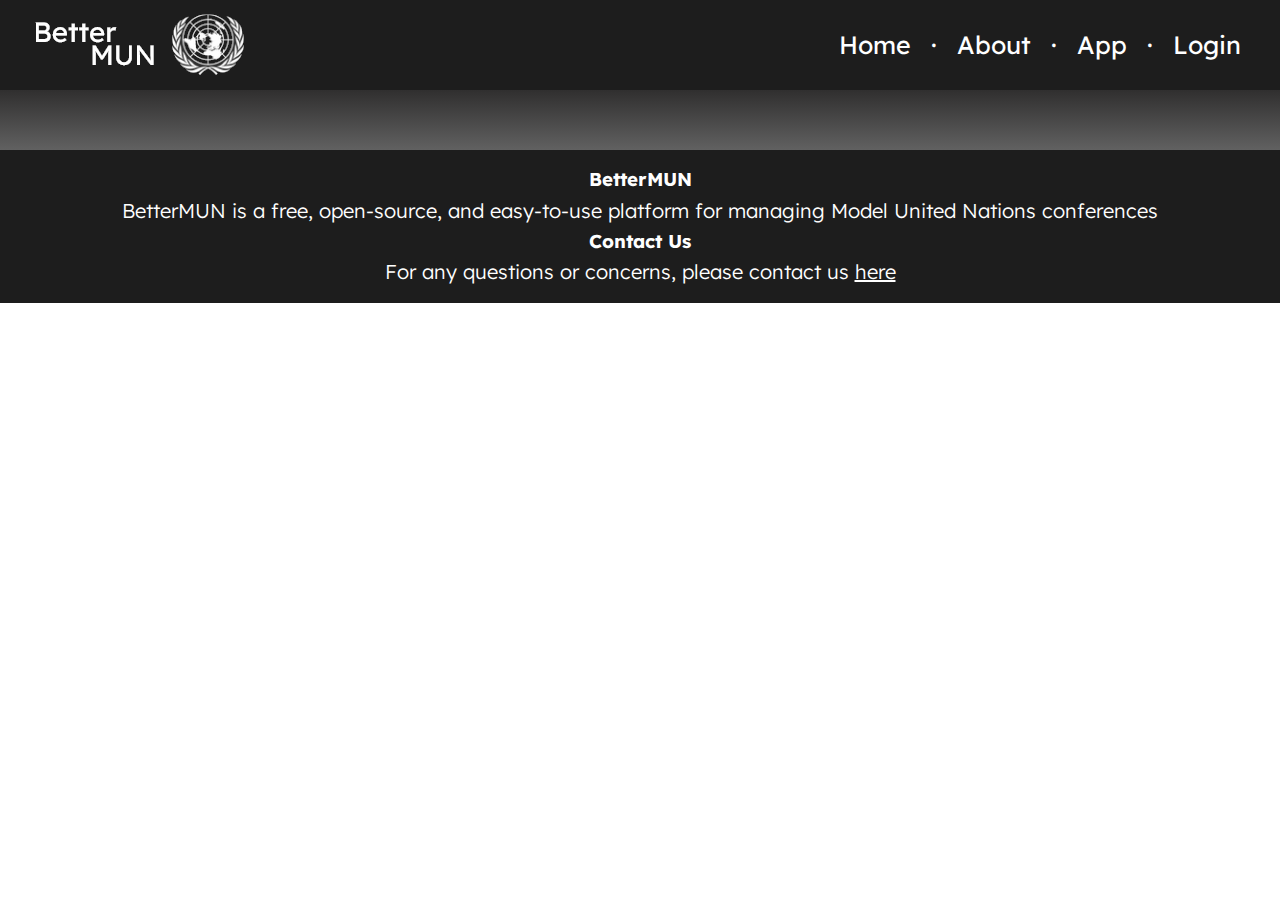
==== frontend/about.html @ 2ed1a774 "added new shell pages" ====
<!DOCTYPE html>
<html lang="en">
  <head>
    <title>BetterMUN</title>
    <link rel="stylesheet" type="text/css" href="static/css/root.css">
    <link rel="stylesheet" type="text/css" href="static/css/index.css">
    <link rel="stylesheet" type="text/css" href="static/css/header.css">
    <link rel="stylesheet" type="text/css" href="static/css/footer.css">
  </head>
  <body>
    <header>
      <a href="index.html">
      <img src="static/media/bettermunlogo.png" alt="BetterMUN Logo">
      </a>
      <nav>
        <ul>
          <li><a href="index.html">Home</a></li>
          <li>·</li>
          <li><a href="about.html">About</a></li>
          <li>·</li>
          <li><a href="app.html">App</a></li>
          <li>·</li>
          <li><a href="login.html">Login</a></li>
        </ul>
      </nav>
    </header>
    <main>
    </main>
    <footer>
        <h3>BetterMUN</h3>
        <p>BetterMUN is a free, open-source, and easy-to-use platform for managing Model United Nations conferences</p>
        <h3>Contact Us</h3>
        <p>For any questions or concerns, please contact us <a href="mailto: bettermunsupport@joelf.me">here</a></p>
    </footer>
  </body>
</html>
---- frontend/static/css/root.css ----
@import url('https://fonts.googleapis.com/css2?family=Lexend:wght@100..900&display=swap');

* {
    margin: 0;
    padding: 0;
    box-sizing: border-box;
}


main {
    padding: 0.5% 1.5% 0% 1.5%;
}

h1 {
    font-family: Lexend, sans-serif;
    font-size: 70px;
    font-weight: 700;
    color: #fff;
    text-align: left;
}

h2 {
    font-family: Lexend, sans-serif;
    font-size: 2.5rem;
    font-weight: 350;
    color: #fff;
    text-align: left;
}

p {
    font-family: Lexend, sans-serif;
    font-size: 20px;
    font-weight: 300;
    color: #fff;
    text-align: left;
}

body {
    line-height: 1.6;
    background-image: rgb(97, 97, 97); /* linear-gradient(rgb(48, 47, 47), rgb(97, 97, 97)); */
    height: 100%;
    overflow-y: scroll;
}
---- frontend/static/css/index.css ----
/* Probably the most cluttered page, need to adjust these values and reduce some stuff to make
it a bit nicer to see on the page and edit */

body {
    font-family: Lexend, sans-serif;
    line-height: 1.6;
    height: 100%;
    width: 100%;
}

main {
    background-image: linear-gradient(rgb(48, 47, 47), rgb(97, 97, 97));
    z-index: 1;
    width: 100%;
    height: 100%;
    padding: 30px 70px;
    display: flex;
    flex-direction: column;
}

.content {
    display: flex;
    align-items: flex-start;
    justify-content: space-between;
}

.text {
    width: 60%;
    padding-top: 30px;
}

.image {
    display: flex;
    justify-content: center;
    align-items: center;
    width: 40%;
}

.image img {
    max-width: 100%;
    height: auto;
}

h1 {
    text-align: left;
    line-height: 1.2;
}

h2 {
    padding-top: 10px;
    text-align: left;
    line-height: 1.2;
}

#primary-gradient {
    background-image: linear-gradient(rgb(48, 47, 47), rgb(97, 97, 97));
}

/* This feels very unecessary for a button, especially when it doesnt even look that great. On the to do list */ 

.getstarted {
    background-color: #1d1d1d;
    border-radius: 30px;
    font-family: Lexend, sans-serif;
    font-size: 50px;
    font-weight: 500px;
    color: #fff;
    padding: 20px 40px;
    text-align: center;
    text-decoration: none;
    display: inline-block;
    margin: 20px;
    border: 0px solid;

}

.getstarted:hover {
    background-color: #fff;
    color: #1d1d1d;
}
---- frontend/static/css/header.css ----
header {
    display: flex;
    align-items: center;
    justify-content: space-between;
    padding: 0% 1.5% 0% 1.5%;
    width: 100%;
    height: 10vh;
    font-family: Lexend, sans-serif;
    line-height: 1.6;
    background-color: #1d1d1d;
    color: #fff;
    position: sticky;
}

header a {
    display: flex;
    align-items: center;
}

/* These look redundant, but i havent found a way to condense them without breaking something. */

nav {
    margin-left: auto;
    
}

nav ul {
    display: flex;
    list-style: none;
}

nav ul li {
    margin-right: 20px;
    font-size: 25px;
}

nav ul li a {
    color: #fff;
    text-decoration: none;
}
---- frontend/static/css/footer.css ----
footer {
    display: flex;
    flex-direction: column;
    align-items: center;
    justify-content: center;
    width: 100%;
    height: 17vh;
    font-family: Lexend, sans-serif;
    line-height: 1.6;
    background-color: #1d1d1d;
    color: #fff;
    position: static;
}

a {
    color: #fff;
}
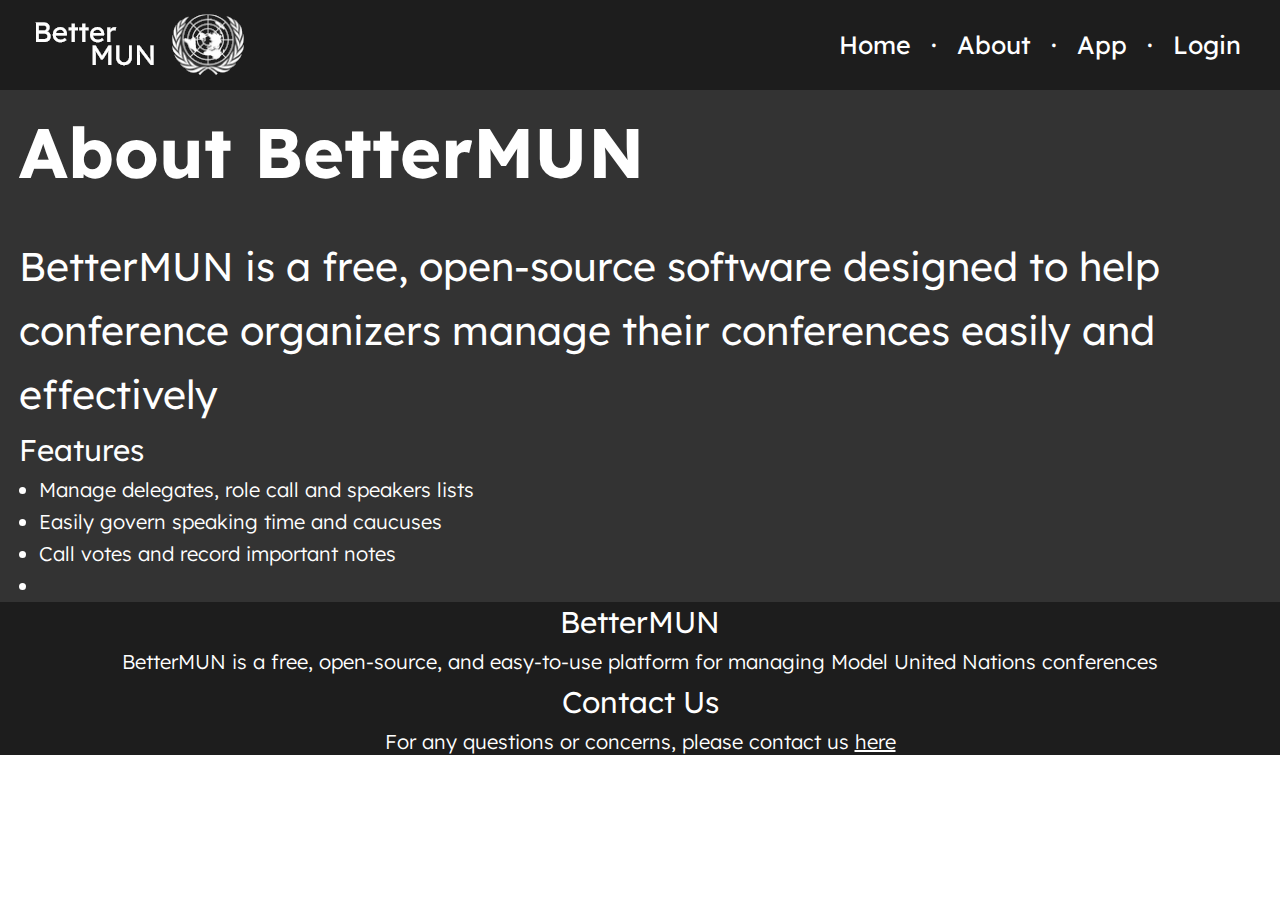
==== commit 8b844417: "added to about.html" ====
--- a/frontend/about.html
+++ b/frontend/about.html
@@ -3,7 +3,7 @@
   <head>
     <title>BetterMUN</title>
     <link rel="stylesheet" type="text/css" href="static/css/root.css">
-    <link rel="stylesheet" type="text/css" href="static/css/index.css">
+    <link rel="stylesheet" type="text/css" href="static/css/about.css">
     <link rel="stylesheet" type="text/css" href="static/css/header.css">
     <link rel="stylesheet" type="text/css" href="static/css/footer.css">
   </head>
@@ -13,18 +13,26 @@
       <img src="static/media/bettermunlogo.png" alt="BetterMUN Logo">
       </a>
       <nav>
-        <ul>
-          <li><a href="index.html">Home</a></li>
-          <li>·</li>
-          <li><a href="about.html">About</a></li>
-          <li>·</li>
-          <li><a href="app.html">App</a></li>
-          <li>·</li>
-          <li><a href="login.html">Login</a></li>
+        <ul class="navul">
+          <li class="navli"><a class="nava" href="index.html">Home</a></li>
+          <li class="navli">·</li>
+          <li class="navli"><a class="nava" href="about.html">About</a></li>
+          <li class="navli">·</li>
+          <li class="navli"><a class="nava" href="app.html">App</a></li>
+          <li class="navli">·</li>
+          <li class="navli"><a class="nava" href="login.html">Login</a></li>
         </ul>
       </nav>
     </header>
     <main>
+    <h1>About BetterMUN</h1><br>
+    <h2>BetterMUN is a free, open-source software designed to help conference organizers manage their conferences easily and effectively</h2>
+    <h3>Features</h3>
+    <ul>
+        <li class="aboutli">Manage delegates, role call and speakers lists</li>
+        <li class="aboutli">Easily govern speaking time and caucuses</li>
+        <li class="aboutli">Call votes and record important notes</li>
+        <li class="aboutli"></li>
     </main>
     <footer>
         <h3>BetterMUN</h3>
--- a/frontend/static/css/root.css
+++ b/frontend/static/css/root.css
@@ -21,7 +21,15 @@
 
 h2 {
     font-family: Lexend, sans-serif;
-    font-size: 2.5rem;
+    font-size: 40px;
+    font-weight: 350;
+    color: #fff;
+    text-align: left;
+}
+
+h3 {
+    font-family: Lexend, sans-serif;
+    font-size: 30px;
     font-weight: 350;
     color: #fff;
     text-align: left;
--- a/frontend/static/css/about.css
+++ b/frontend/static/css/about.css
@@ -0,0 +1,17 @@
+main {
+    background-color: #333;
+    z-index: 1;
+    width: 100%;
+    height: 100%;;
+}
+
+
+
+.aboutli {
+    list-style-type: disc;
+    font-family: Lexend, sans-serif;
+    font-size: 20px;
+    font-weight: 300;
+    color: #ffffff;
+    margin-left: 20px;
+}--- a/frontend/static/css/header.css
+++ b/frontend/static/css/header.css
@@ -25,17 +25,18 @@
     
 }
 
-nav ul {
+.navul {
     display: flex;
     list-style: none;
+    list-style-type: none;
 }
 
-nav ul li {
+.navli {
     margin-right: 20px;
     font-size: 25px;
 }
 
-nav ul li a {
+.nava {
     color: #fff;
     text-decoration: none;
 }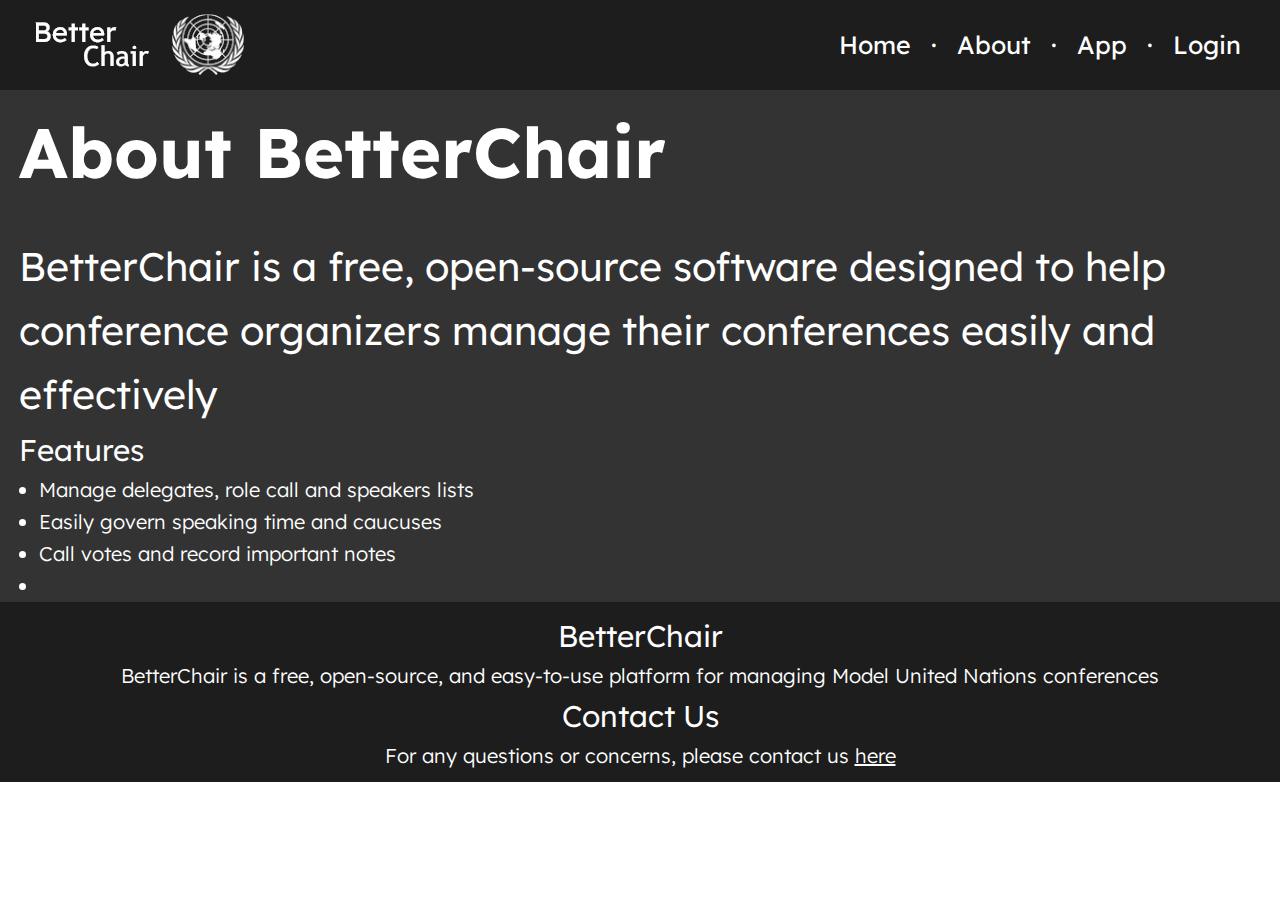
==== commit 831ee10d: "added app3,4 + consistency changes" ====
--- a/frontend/about.html
+++ b/frontend/about.html
@@ -1,7 +1,7 @@
 <!DOCTYPE html>
 <html lang="en">
   <head>
-    <title>BetterMUN</title>
+    <title>BetterChair</title>
     <link rel="stylesheet" type="text/css" href="static/css/root.css">
     <link rel="stylesheet" type="text/css" href="static/css/about.css">
     <link rel="stylesheet" type="text/css" href="static/css/header.css">
@@ -10,7 +10,7 @@
   <body>
     <header>
       <a href="index.html">
-      <img src="static/media/bettermunlogo.png" alt="BetterMUN Logo">
+      <img src="static/media/betterchairlogo.png" alt="BetterChair Logo">
       </a>
       <nav>
         <ul class="navul">
@@ -25,8 +25,8 @@
       </nav>
     </header>
     <main>
-    <h1>About BetterMUN</h1><br>
-    <h2>BetterMUN is a free, open-source software designed to help conference organizers manage their conferences easily and effectively</h2>
+    <h1>About BetterChair</h1><br>
+    <h2>BetterChair is a free, open-source software designed to help conference organizers manage their conferences easily and effectively</h2>
     <h3>Features</h3>
     <ul>
         <li class="aboutli">Manage delegates, role call and speakers lists</li>
@@ -35,8 +35,8 @@
         <li class="aboutli"></li>
     </main>
     <footer>
-        <h3>BetterMUN</h3>
-        <p>BetterMUN is a free, open-source, and easy-to-use platform for managing Model United Nations conferences</p>
+        <h3>BetterChair</h3>
+        <p>BetterChair is a free, open-source, and easy-to-use platform for managing Model United Nations conferences</p>
         <h3>Contact Us</h3>
         <p>For any questions or concerns, please contact us <a href="mailto: bettermunsupport@joelf.me">here</a></p>
     </footer>
--- a/frontend/static/css/footer.css
+++ b/frontend/static/css/footer.css
@@ -4,7 +4,7 @@
     align-items: center;
     justify-content: center;
     width: 100%;
-    height: 17vh;
+    height: 20vh;
     font-family: Lexend, sans-serif;
     line-height: 1.6;
     background-color: #1d1d1d;
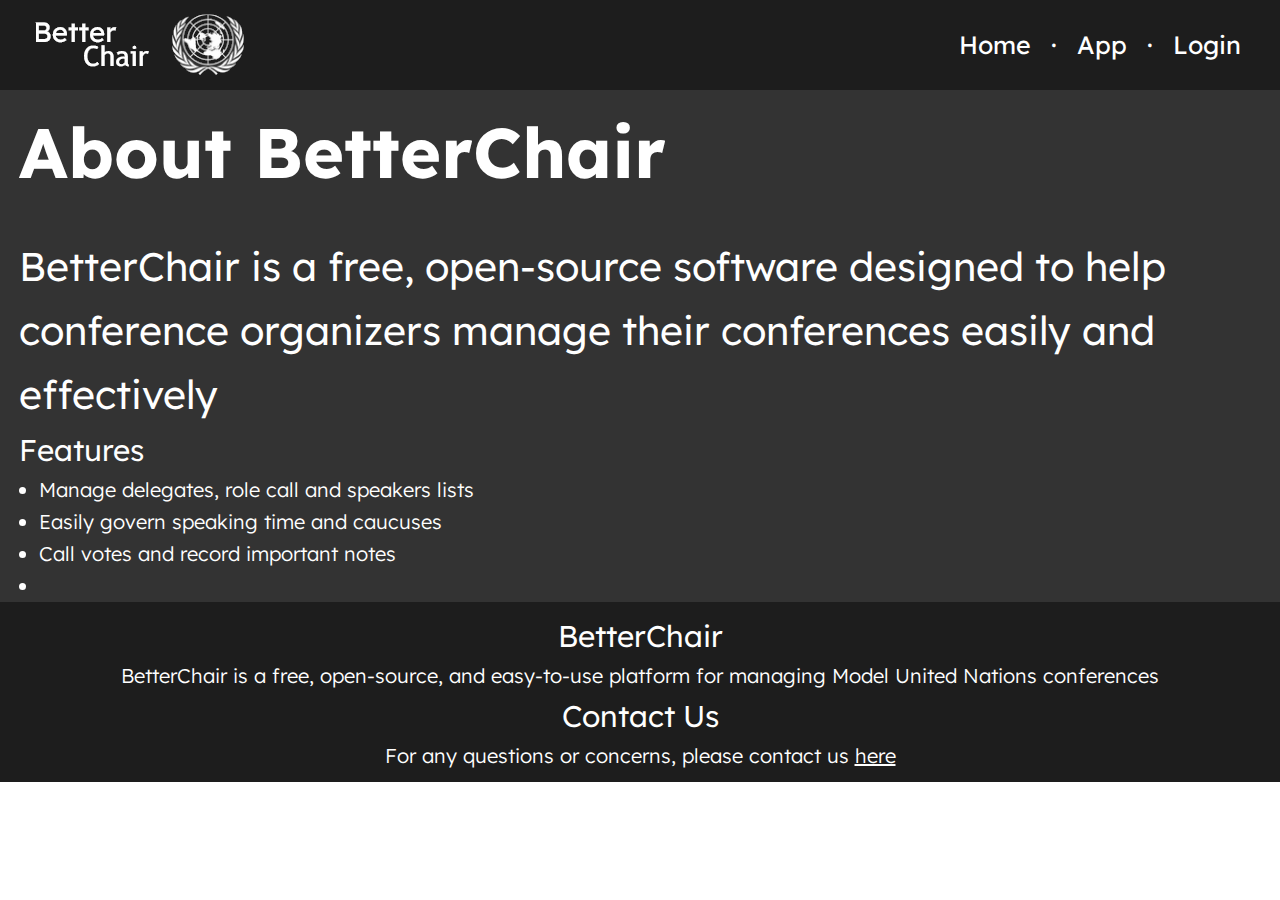
==== commit de0b79fe: "added app6.html" ====
--- a/frontend/about.html
+++ b/frontend/about.html
@@ -15,8 +15,6 @@
       <nav>
         <ul class="navul">
           <li class="navli"><a class="nava" href="index.html">Home</a></li>
-          <li class="navli">·</li>
-          <li class="navli"><a class="nava" href="about.html">About</a></li>
           <li class="navli">·</li>
           <li class="navli"><a class="nava" href="app.html">App</a></li>
           <li class="navli">·</li>
